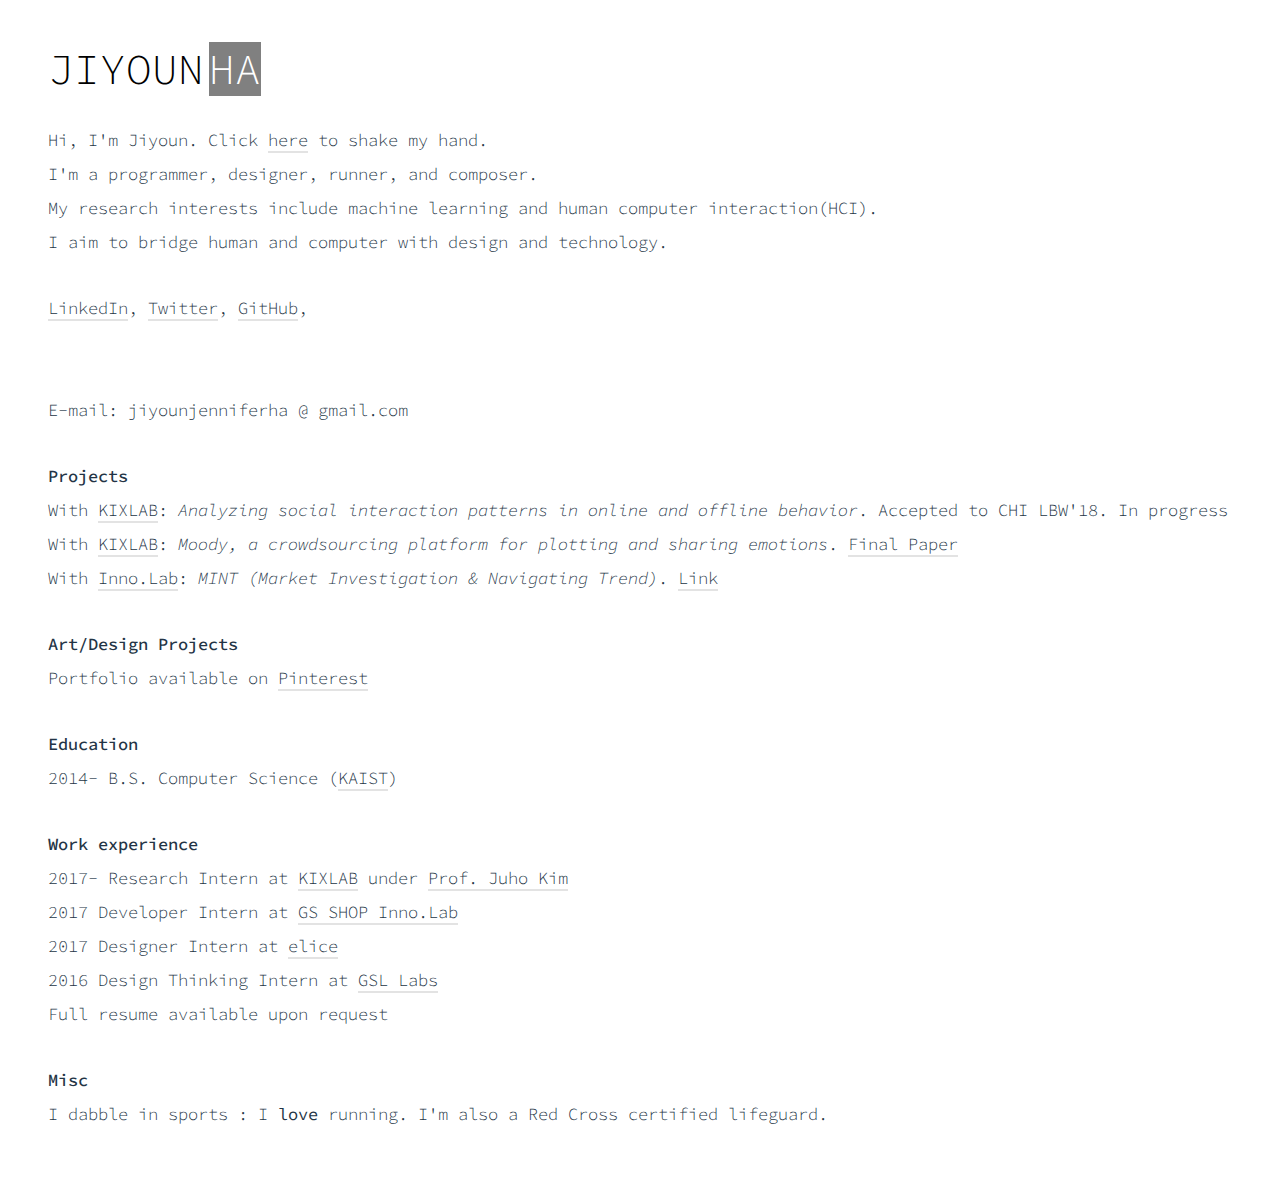
==== index.htm @ aec9f3e8 "Chi lbw accepted" ====
<!DOCTYPE html>
<html>
<head>
  <meta http-equiv="Content-Type" content="text/html; charset=UTF-8">
  <title>Jiyoun Ha</title>
  <meta name="description" content="I&#39;m a HCI researcher and web developer based in South Korea.">

  <meta name="viewport" content="width=device-width">
  <link href="./blog_files/style.css" rel="stylesheet" type="text/css">
</head>

<body style="">
  <!-- Thanks for checking out the code! I like people who like code :) -->

  <nav>
    <h1>Jiyoun <span class="colorful-life">Ha</span></h1>
  </nav>

  <main>
    <section>
      <p>Hi, I'm Jiyoun. Click <a href="shake_hands.htm" target="_blank">here</a> to shake my hand.</p>
      <p>I'm a programmer, designer, runner, and composer.</p>
      <p>My research interests include machine learning and human computer interaction(HCI).</p>
      <p>I aim to bridge human and computer with design and technology.</p>
      <!-- please don't be poetic. like, please.-->
    </section>
    <section>
      <p><a href="http://linkedin.com/in/jiyoun-ha-448212108/" target="_blank">LinkedIn</a>, <a href="http://twitter.com/Jiyounhahaha" target="_blank">Twitter</a>, <a href="http://github.com/chococigar" target="_blank">GitHub</a>,
        <!--<a href="http://stackoverflow.com/users/">StackOverflow</a></p>-->
        <p>E-mail: jiyounjenniferha @ gmail.com</p>
    </section>
    <section>
      <h2>Projects</h2>
      <ul>
        <li>With <a href="http://kixlab.org/" target="_blank">KIXLAB</a>: <em>Analyzing social interaction patterns in online and offline behavior</em>. Accepted to CHI LBW'18. In progress</li>
        <li>With <a href="http://kixlab.org/" target="_blank">KIXLAB</a>: <em>Moody, a crowdsourcing platform for plotting and sharing emotions</em>. <a href="http://kixlab.org/courses/crowdsourcing/projects/papers/Moody.pdf" target="_blank">Final Paper</a></li>
        <li>With <a href="http://ing.innolab.us/" target="_blank">Inno.Lab</a>: <em>MINT (Market Investigation &amp; Navigating Trend)</em>. <a href="http://mint.innolab.us" target="_blank">Link</a></li>
<!--        <li><a href="">See more projects</a></li> -->
      </ul>
    </section>
    <section>
      <h2>Art/Design Projects</h2>
      <ul>
        <li>Portfolio available on <a href="http://www.pinterest.co.kr/jiyounha/" target="_blank">Pinterest</a></li>
      </ul>
    </section>
    <section>
      <h2>Education</h2>
      <p>2014- B.S. Computer Science (<a href="http://kaist.edu/" target="_blank">KAIST</a>)</p>
    </section>
    <section>
      <h2>Work experience</h2>
      <p>2017- Research Intern at <a href="http://kixlab.org/" target="_blank">KIXLAB</a> under <a href="http://juhokim.com/" target="_blank">Prof. Juho Kim</a></p>
      <p>2017 Developer Intern at <a href="http://ing.innolab.us/" target="_blank">GS SHOP Inno.Lab</a></p>
      <p>2017 Designer Intern at <a href="http://academy.elice.io/" target="_blank">elice</a></p>
      <p>2016 Design Thinking Intern at <a href="http://www.gsllabs.com/" target="_blank">GSL Labs</a></p>
      <p>Full resume available upon request</p>
    </section>
    <section>
      <h2>Misc</h2>
      <p>I dabble in sports : I <b>love</b> running. I'm also a Red Cross certified lifeguard.</p>
    </section>
  </main>

  <script src="./blog_files/ga.js"></script>
  <script>
    var _gaq = [
      ['_setAccount', 'UA-7373818-1'],
      ['_gat._anonymizeIp'],
      ['_trackPageview']
    ];
    (function(d, t) {
      var g = d.createElement(t),
        s = d.getElementsByTagName(t)[0];
      g.src = ('https:' == location.protocol ? '//ssl' : '//www') + '.google-analytics.com/ga.js';
      s.parentNode.insertBefore(g, s)
    }(document, 'script'));
  </script>

</body>

</html>
---- blog_files/style.css ----
@import url(https://fonts.googleapis.com/css?family=Source+Code+Pro:300,500);

body, html {
    margin: 0;
    padding: 0;
}

body {
    font-family: 'Source Code Pro', monospace;
    font-weight: 300;
    color: #233445;
    -webkit-font-smoothing: antialiased;
    -moz-osx-font-smoothing: grayscale;

    padding: 20px;
    font-size: 100%;
}
@media (min-width: 600px) {
    body {
        padding: 3rem;
        font-size: 106.25%;
    }
}

section + section {
    margin-top: 2rem;
}

h1, h2, h3, p, li {
    margin: 0;
    font-size: 1em;
    line-height: 2;
}

p {
    white-space: pre-wrap;
    tab-size: 6;
}

h1 {
    font-weight: 300;
    color: #000;
    text-transform: uppercase;
    font-size: 2.5em;
    line-height: 1;
    margin-bottom: 2rem;
}

.colorful-life {
    background-color: GRAY;
    color: #fff;
    margin-left: -.5em;
}

h2 {
    font-weight: 500;
}

a, a:visited, a:active {
    color: inherit;
    text-decoration: none;
    border-bottom: 2px solid #e3e3e3;
}
a:hover {
    border-bottom-color: #333;
}


ul, ol {
    list-style: none;
    margin: 0;
    padding: 0;
    margin-left: 1.25em;
}
li,
.sectioned p:first-child {
    text-indent: -1.25em;
}

main ul ul li:before,
.sectioned p:first-child:before {
    content: "– ";
}
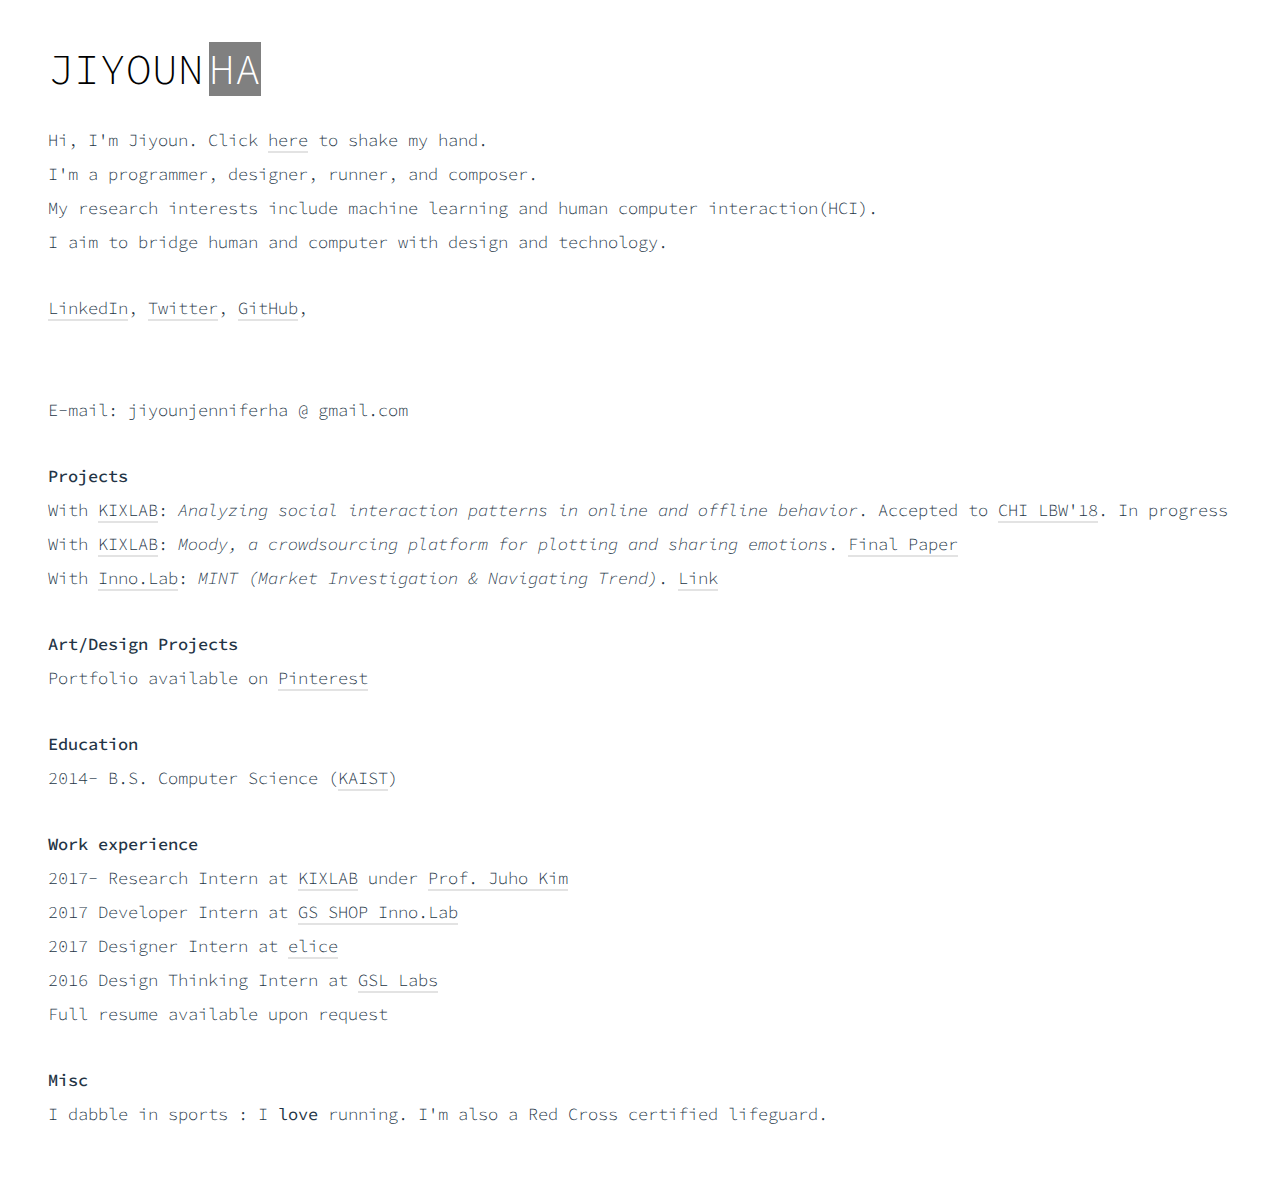
==== commit 063d450c: "CHI home link" ====
--- a/index.htm
+++ b/index.htm
@@ -32,7 +32,7 @@
     <section>
       <h2>Projects</h2>
       <ul>
-        <li>With <a href="http://kixlab.org/" target="_blank">KIXLAB</a>: <em>Analyzing social interaction patterns in online and offline behavior</em>. Accepted to CHI LBW'18. In progress</li>
+        <li>With <a href="http://kixlab.org/" target="_blank">KIXLAB</a>: <em>Analyzing social interaction patterns in online and offline behavior</em>. Accepted to <a href= "https://chi2018.acm.org/authors/late-breaking-work/" target="_blank"> CHI LBW'18</a>. In progress</li>
         <li>With <a href="http://kixlab.org/" target="_blank">KIXLAB</a>: <em>Moody, a crowdsourcing platform for plotting and sharing emotions</em>. <a href="http://kixlab.org/courses/crowdsourcing/projects/papers/Moody.pdf" target="_blank">Final Paper</a></li>
         <li>With <a href="http://ing.innolab.us/" target="_blank">Inno.Lab</a>: <em>MINT (Market Investigation &amp; Navigating Trend)</em>. <a href="http://mint.innolab.us" target="_blank">Link</a></li>
 <!--        <li><a href="">See more projects</a></li> -->
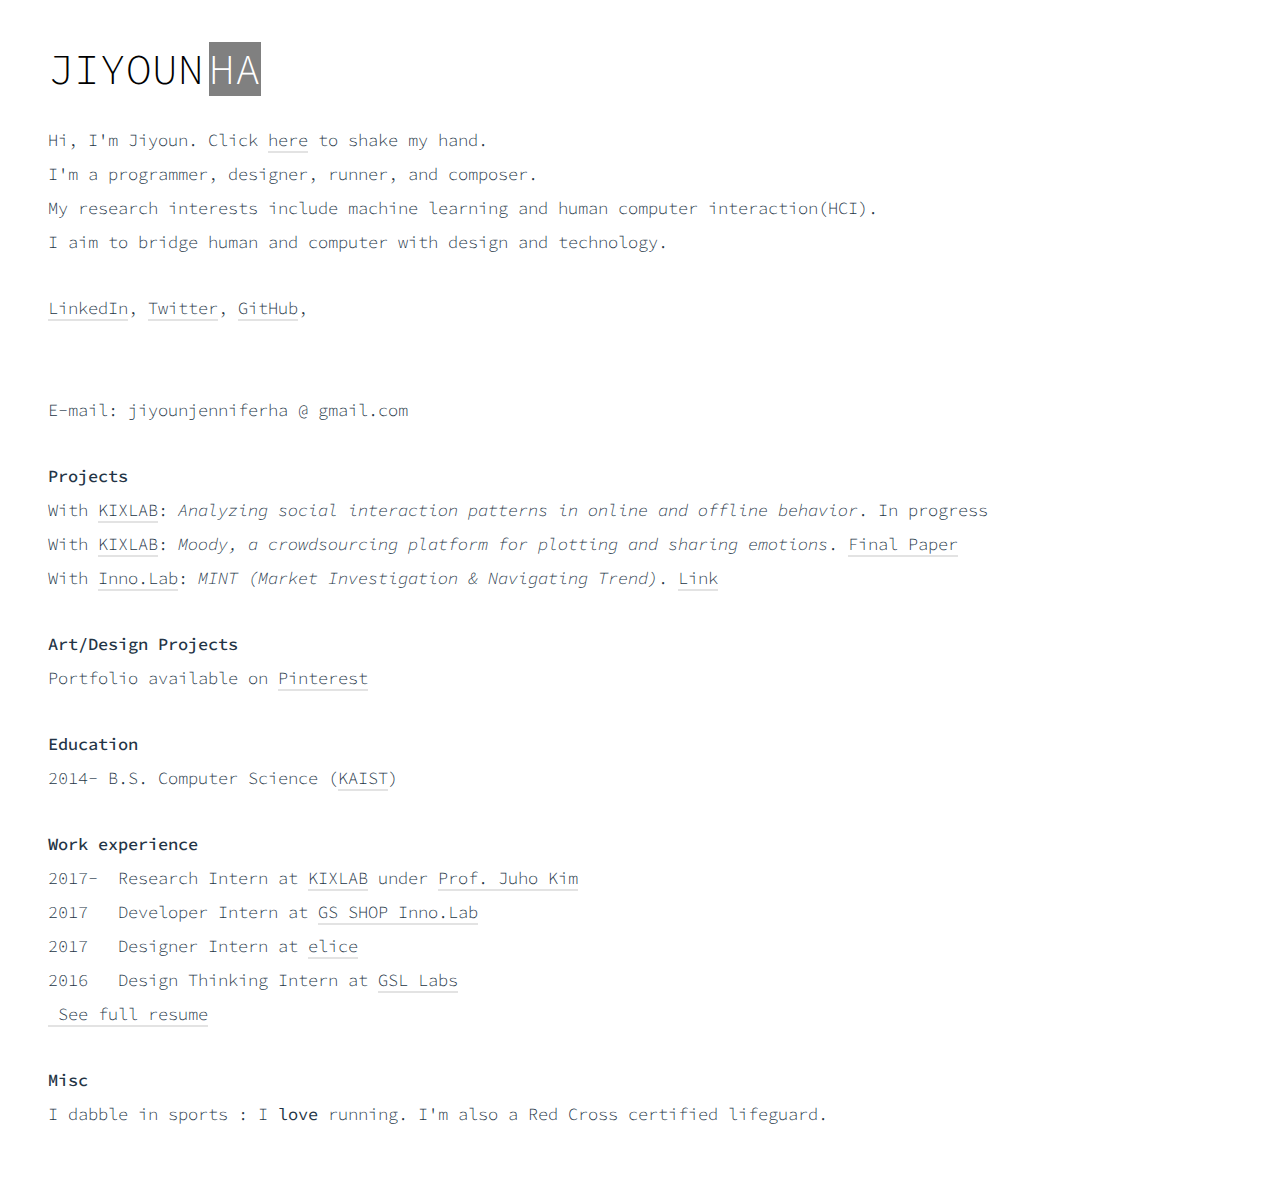
==== commit 85be18b8: "added resume pdf file and updated link in index" ====
--- a/index.htm
+++ b/index.htm
@@ -32,7 +32,7 @@
     <section>
       <h2>Projects</h2>
       <ul>
-        <li>With <a href="http://kixlab.org/" target="_blank">KIXLAB</a>: <em>Analyzing social interaction patterns in online and offline behavior</em>. Accepted to <a href= "https://chi2018.acm.org/authors/late-breaking-work/" target="_blank"> CHI LBW'18</a>. In progress</li>
+        <li>With <a href="http://kixlab.org/" target="_blank">KIXLAB</a>: <em>Analyzing social interaction patterns in online and offline behavior</em>. In progress</li>
         <li>With <a href="http://kixlab.org/" target="_blank">KIXLAB</a>: <em>Moody, a crowdsourcing platform for plotting and sharing emotions</em>. <a href="http://kixlab.org/courses/crowdsourcing/projects/papers/Moody.pdf" target="_blank">Final Paper</a></li>
         <li>With <a href="http://ing.innolab.us/" target="_blank">Inno.Lab</a>: <em>MINT (Market Investigation &amp; Navigating Trend)</em>. <a href="http://mint.innolab.us" target="_blank">Link</a></li>
 <!--        <li><a href="">See more projects</a></li> -->
@@ -50,11 +50,11 @@
     </section>
     <section>
       <h2>Work experience</h2>
-      <p>2017- Research Intern at <a href="http://kixlab.org/" target="_blank">KIXLAB</a> under <a href="http://juhokim.com/" target="_blank">Prof. Juho Kim</a></p>
-      <p>2017 Developer Intern at <a href="http://ing.innolab.us/" target="_blank">GS SHOP Inno.Lab</a></p>
-      <p>2017 Designer Intern at <a href="http://academy.elice.io/" target="_blank">elice</a></p>
-      <p>2016 Design Thinking Intern at <a href="http://www.gsllabs.com/" target="_blank">GSL Labs</a></p>
-      <p>Full resume available upon request</p>
+      <p>2017-  Research Intern at <a href="http://kixlab.org/" target="_blank">KIXLAB</a> under <a href="http://juhokim.com/" target="_blank">Prof. Juho Kim</a></p>
+      <p>2017   Developer Intern at <a href="http://ing.innolab.us/" target="_blank">GS SHOP Inno.Lab</a></p>
+      <p>2017   Designer Intern at <a href="http://academy.elice.io/" target="_blank">elice</a></p>
+      <p>2016   Design Thinking Intern at <a href="http://www.gsllabs.com/" target="_blank">GSL Labs</a></p>
+      <p><a href="CV_Jiyoun.pdf"> See full resume</a></p>
     </section>
     <section>
       <h2>Misc</h2>
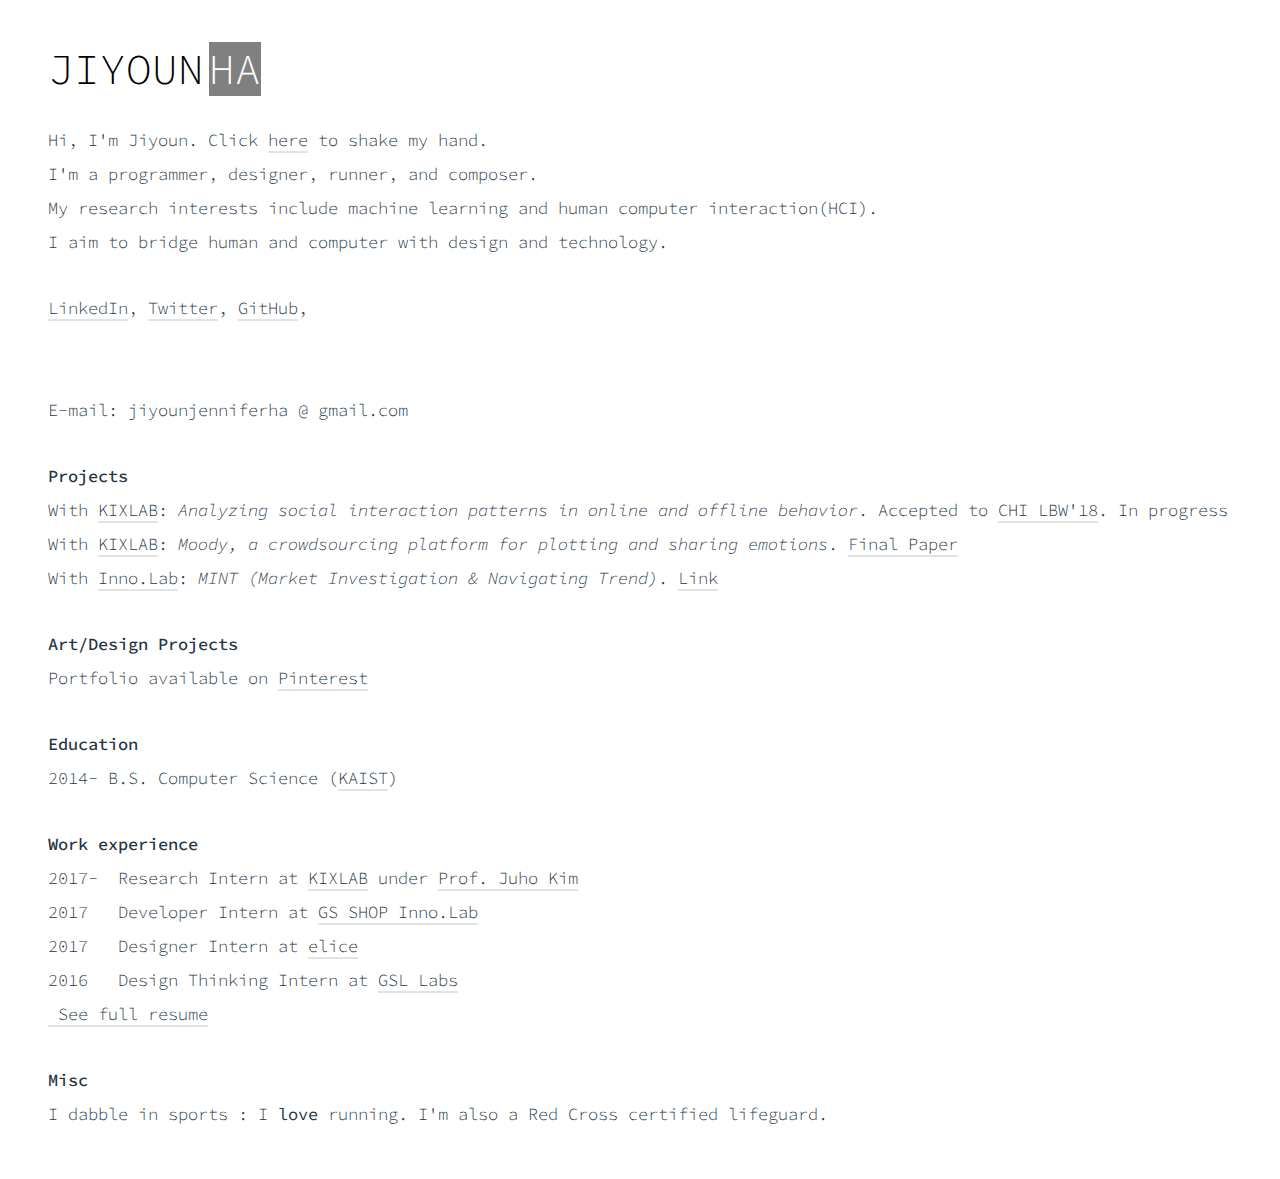
==== commit da84a7cc: "Merge branch 'master' of https://github.com/chococigar/blog" ====
--- a/index.htm
+++ b/index.htm
@@ -32,7 +32,7 @@
     <section>
       <h2>Projects</h2>
       <ul>
-        <li>With <a href="http://kixlab.org/" target="_blank">KIXLAB</a>: <em>Analyzing social interaction patterns in online and offline behavior</em>. In progress</li>
+        <li>With <a href="http://kixlab.org/" target="_blank">KIXLAB</a>: <em>Analyzing social interaction patterns in online and offline behavior</em>. Accepted to <a href= "https://chi2018.acm.org/authors/late-breaking-work/" target="_blank"> CHI LBW'18</a>. In progress</li>
         <li>With <a href="http://kixlab.org/" target="_blank">KIXLAB</a>: <em>Moody, a crowdsourcing platform for plotting and sharing emotions</em>. <a href="http://kixlab.org/courses/crowdsourcing/projects/papers/Moody.pdf" target="_blank">Final Paper</a></li>
         <li>With <a href="http://ing.innolab.us/" target="_blank">Inno.Lab</a>: <em>MINT (Market Investigation &amp; Navigating Trend)</em>. <a href="http://mint.innolab.us" target="_blank">Link</a></li>
 <!--        <li><a href="">See more projects</a></li> -->
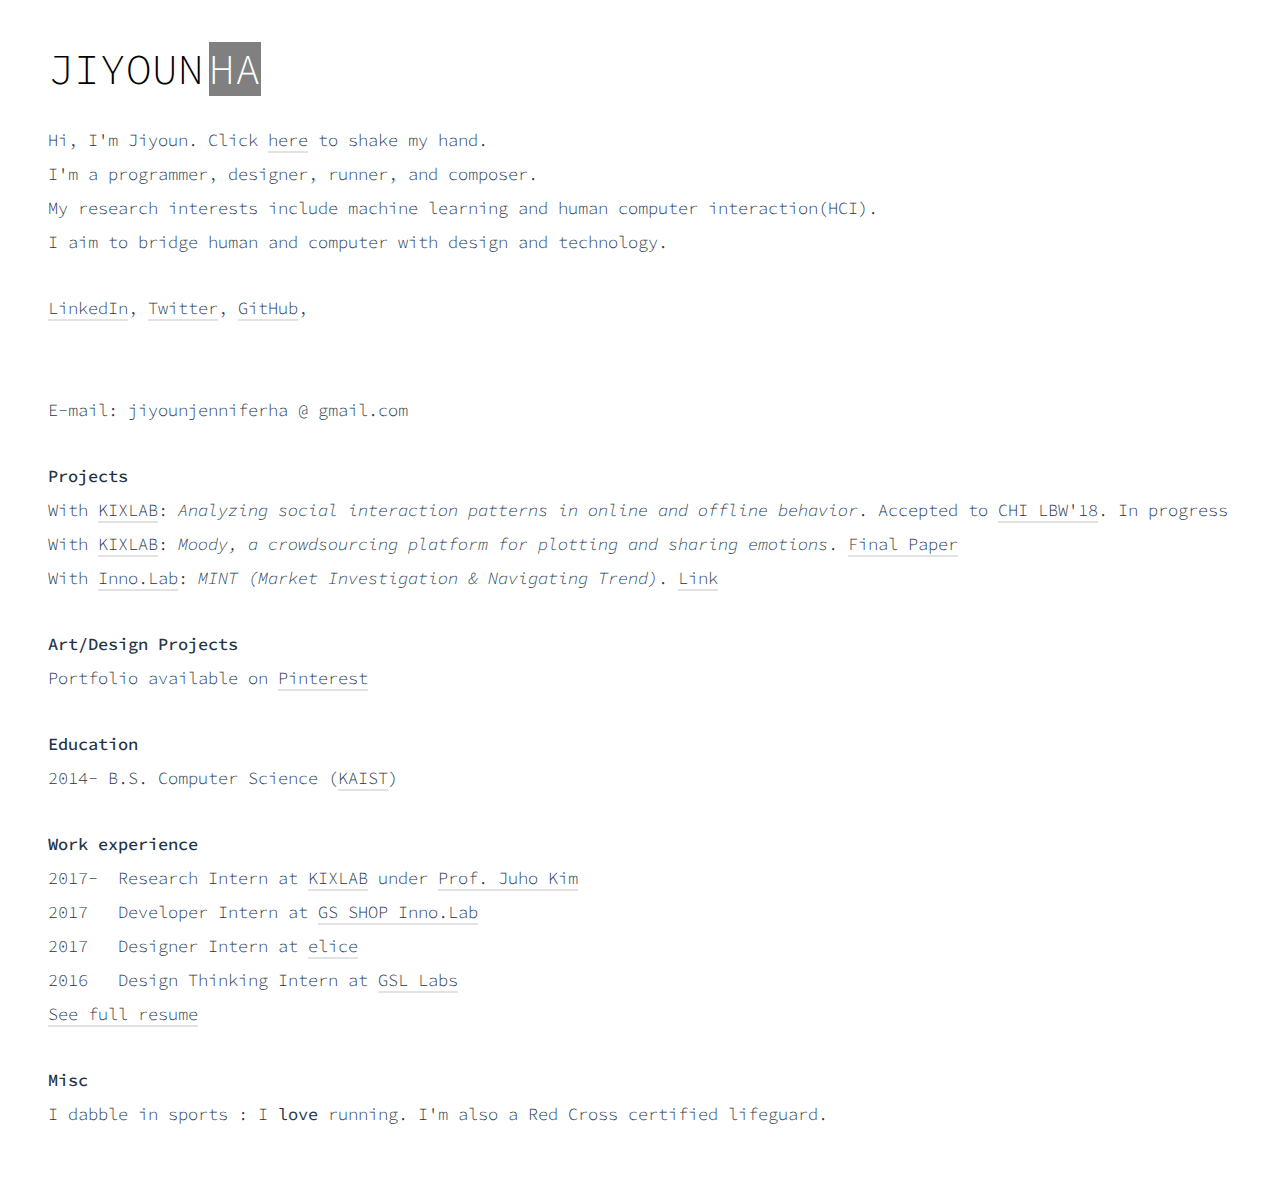
==== commit ad5e979a: "open on new page" ====
--- a/index.htm
+++ b/index.htm
@@ -54,7 +54,7 @@
       <p>2017   Developer Intern at <a href="http://ing.innolab.us/" target="_blank">GS SHOP Inno.Lab</a></p>
       <p>2017   Designer Intern at <a href="http://academy.elice.io/" target="_blank">elice</a></p>
       <p>2016   Design Thinking Intern at <a href="http://www.gsllabs.com/" target="_blank">GSL Labs</a></p>
-      <p><a href="CV_Jiyoun.pdf"> See full resume</a></p>
+      <p><a href="CV_Jiyoun.pdf" target="_blank">See full resume</a></p>
     </section>
     <section>
       <h2>Misc</h2>
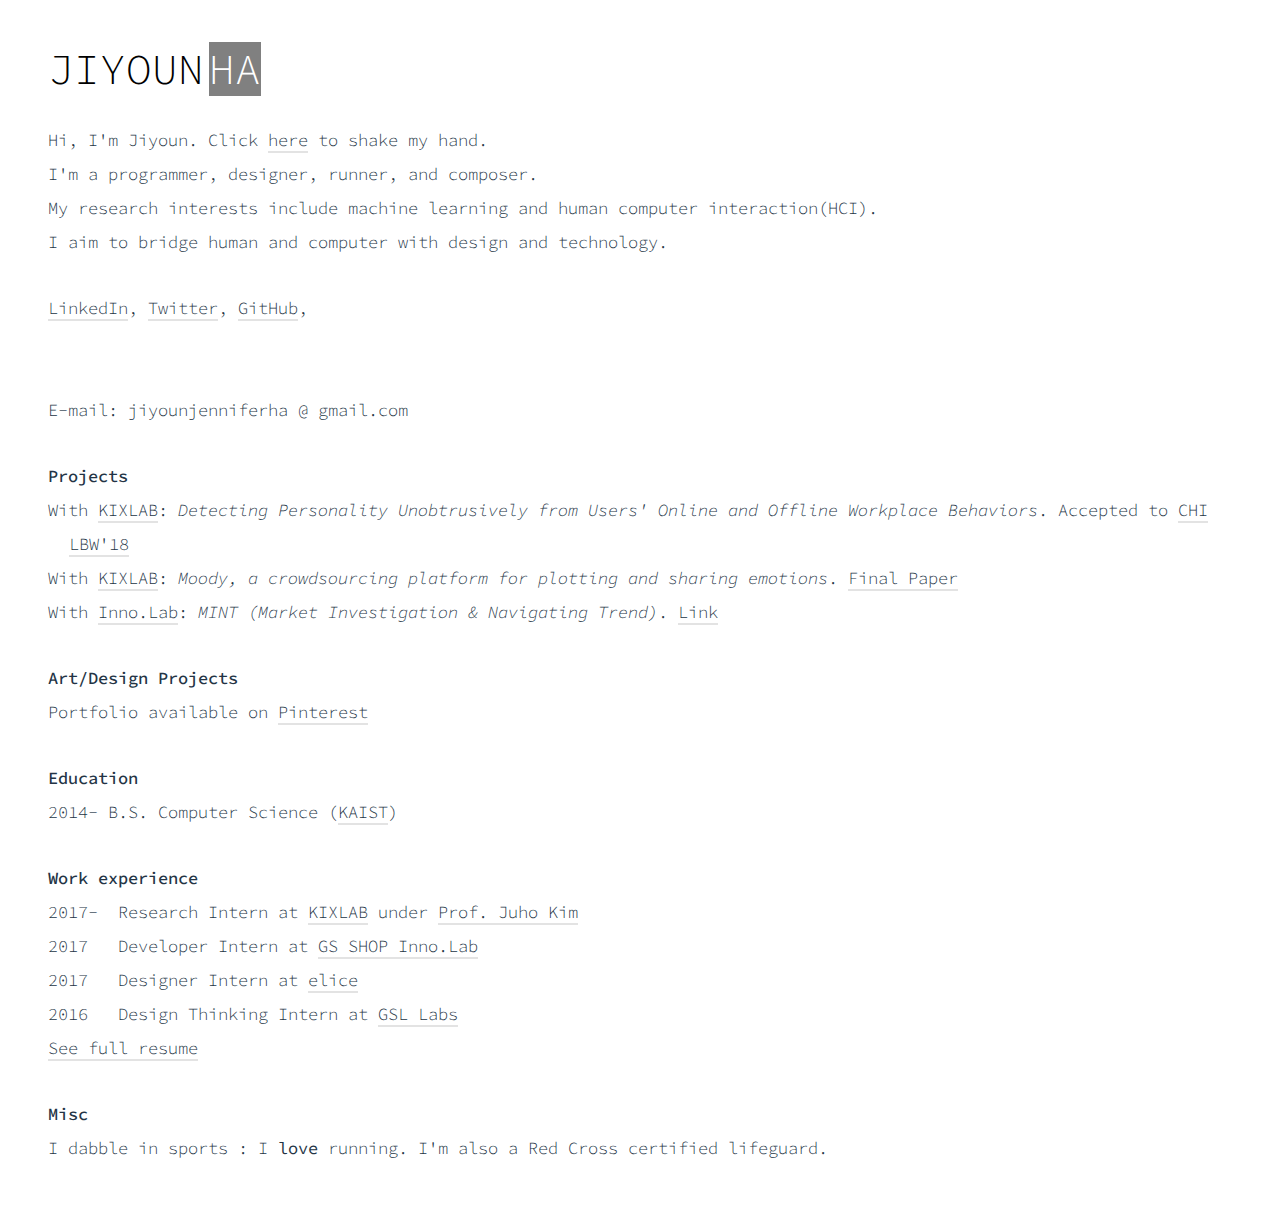
==== commit 995a7d79: "Update index.htm" ====
--- a/index.htm
+++ b/index.htm
@@ -32,7 +32,7 @@
     <section>
       <h2>Projects</h2>
       <ul>
-        <li>With <a href="http://kixlab.org/" target="_blank">KIXLAB</a>: <em>Analyzing social interaction patterns in online and offline behavior</em>. Accepted to <a href= "https://chi2018.acm.org/authors/late-breaking-work/" target="_blank"> CHI LBW'18</a>. In progress</li>
+        <li>With <a href="http://kixlab.org/" target="_blank">KIXLAB</a>: <em>Detecting Personality Unobtrusively from Users' Online and Offline Workplace Behaviors</em>. Accepted to <a href= "http://delivery.acm.org/10.1145/3190000/3188566/LBW515.pdf?ip=143.248.229.202&id=3188566&acc=ACTIVE%20SERVICE&key=0EC22F8658578FE1%2E7500FBAD1E9579D9%2E4D4702B0C3E38B35%2E4D4702B0C3E38B35&__acm__=1536811753_e840a17361caef0f6fdd7443fc1a331a" target="_blank"> CHI LBW'18</a></li>
         <li>With <a href="http://kixlab.org/" target="_blank">KIXLAB</a>: <em>Moody, a crowdsourcing platform for plotting and sharing emotions</em>. <a href="http://kixlab.org/courses/crowdsourcing/projects/papers/Moody.pdf" target="_blank">Final Paper</a></li>
         <li>With <a href="http://ing.innolab.us/" target="_blank">Inno.Lab</a>: <em>MINT (Market Investigation &amp; Navigating Trend)</em>. <a href="http://mint.innolab.us" target="_blank">Link</a></li>
 <!--        <li><a href="">See more projects</a></li> -->
@@ -54,7 +54,7 @@
       <p>2017   Developer Intern at <a href="http://ing.innolab.us/" target="_blank">GS SHOP Inno.Lab</a></p>
       <p>2017   Designer Intern at <a href="http://academy.elice.io/" target="_blank">elice</a></p>
       <p>2016   Design Thinking Intern at <a href="http://www.gsllabs.com/" target="_blank">GSL Labs</a></p>
-      <p><a href="CV_Jiyoun.pdf" target="_blank">See full resume</a></p>
+      <p><a href="Resume_Jiyoun_Ha.pdf" target="_blank">See full resume</a></p>
     </section>
     <section>
       <h2>Misc</h2>
